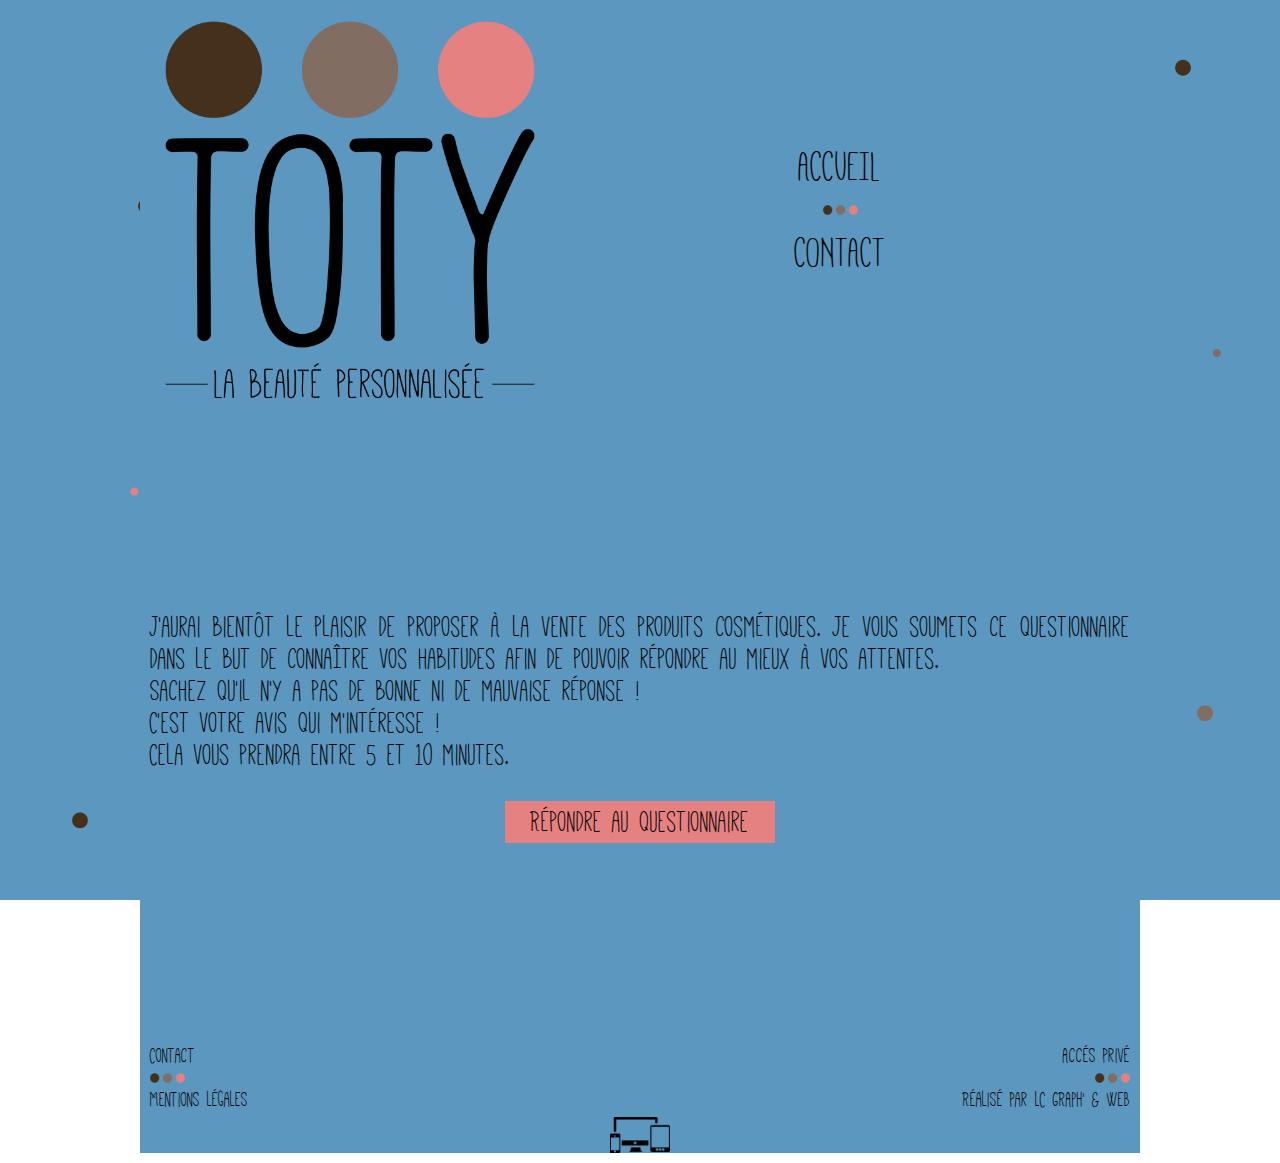
==== index.html @ 4c4735c5 "First commit" ====
<!DOCTYPE html>
<html lang="fr">
<head>
    <meta charset="UTF-8">
    <meta name="viewport" content="width=device-width">
    <title>TOTY - La beauté personnalisée - Accueil</title>

    <!-- stylesheet files -->
    <link href="css/homeViewSmartphoneStylesheet.css" rel="stylesheet" type="text/css" media="screen">
    <link href="css/homeViewTabletStylesheet.css" rel="stylesheet" type="text/css" media="screen and (min-width: 600px)">
    <link href="css/homeViewTabletLargeFormatStylesheet.css" rel="stylesheet" type="text/css" media="screen and (min-width: 800px)">
    <link href="css/homeViewComputerStylesheet.css" rel="stylesheet" type="text/css" media="screen and (min-width: 1025px)">

    <!-- javascript files -->
    <script src="https://ajax.googleapis.com/ajax/libs/jquery/3.1.0/jquery.min.js"></script>
    <script src="js/animationMenu.js" type="application/javascript"></script>
    <noscript>
        <meta http-equiv="Refresh" content="0; URL=view/javascriptDisabledView.html">
    </noscript>
</head>
<body>

<!-- Beginning of the block "mainWrapper" -->
<div id="mainWrapper">

    <!-- Beginning of the block "mainHeader" -->
    <header id="mainHeader">
        <img src="pictures/logo-toty-img.png">
    </header>
    <!-- End ogf the block "mainHeader" -->

    <!-- Beginning of the block "mainMenuContainer" -->
    <div id="mainMenuContainer">

        <!-- Beginning of the block "mainMenuControlButton" -->
        <div id="mainMenuControlButton">
            <figure id="menuImg">
                <img src="pictures/menu-hamburger-img.png">
            </figure>
            <figure id="closeMenu">
                <img src="pictures/close-menu-img.png">
            </figure>
        </div>
        <!-- End of the block "mainMenuControlButton" -->

        <!-- Beginning of the block "mainMenuContent" -->
        <div id="mainMenuContent">
            <ul id="mainMenu">
                <li><a href="#">ACCUEIL</a></li>
                <img src="pictures/round-color-img.png">
                <li><a href="view/contactView.php">CONTACT</a></li>
            </ul>
        </div>
        <!-- End of the block "mainMenuContent" -->

    </div>
    <!-- End of the block "mainMenuContainer" -->

    <div class="clear"></div>

    <!-- Beginning of the block "mainContainer" -->
    <div id="mainContainer">

        <!-- Beginning of the block "mainContent' -->
        <div id="mainContent">
            <p>
                J'aurai bientôt le plaisir de proposer à la vente des produits cosmétiques. Je vous soumets ce questionnaire dans le but
                de connaître vos habitudes afin de pouvoir répondre au mieux à vos attentes.<br>
                Sachez qu'il n'y a pas de bonne ni de mauvaise réponse !<br>
                C'est votre avis qui m'intéresse !<br>
                Cela vous prendra entre 5 et 10 minutes.
            </p>
            <button>
                <a href="view/surveyPart1View.php">Répondre au questionnaire</a>
            </button>
        </div>
        <!-- End of the block "mainContent" -->

    </div>
    <!-- End of the block "mainContainer" -->

    <!-- Beginning of the block "mainFooter" -->
    <footer id="mainFooter">

        <!-- Beginning of the block "mainFooterInformationLinkContainer" -->
        <div id="mainFooterInformationLinkContainer">

            <!-- Beginning of the block "mainFooterFirstInformationLinkContent" -->
            <section id="mainFooterFirstInformationLinkContent" class="positionningLeft">
                <p>
                    <a href="view/contactView.php">Contact</a>
                </p>
                <img src="pictures/round-color-img.png">
                <p>
                    <a href="view/legalNoticesView.html">Mentions légales</a>
                </p>
            </section>
            <!-- End of the block "mainFooterFirstInformationLinkContent" -->

            <!-- Beginning of the block "mainFooterSecondInformationLinkContent" -->
            <section id="mainFooterSecondInformationLinkContent" class="positionningRight">
                <p>
                    <a href="view/privateAccessView.php">Accés privé</a>
                </p>
                <img src="pictures/round-color-img.png">
                <p>
                    Réalisé par<a href="http://www.lcgraphandweb.com" target="_blank"> LC GRAPH' & WEB</a>
                </p>
            </section>
            <!-- End of the block "mainFooterSecondInformationLinkContent -->

            <div class="clear"></div>

        </div>
        <!-- End of the block "mainFooterInformationLinkContainer" -->


        <figure id="mainFooterResponsiveLogoContent">
            <img src="pictures/logo-responsive-img.png">
        </figure>

    </footer>
    <!-- End of the block "mainFooter" -->

</div>
<!-- End of the block "mainWrapper" -->

</body>
</html>
---- css/homeViewSmartphoneStylesheet.css ----
@font-face {
    font-family: 'mathlete';
    src: url('../fonts/mathlete-skinny-webfont.eot');
    src: url('../fonts/mathlete-skinny-webfont.eot?#iefix') format('embedded-opentype'),
    url('../fonts/mathlete-skinny-webfont.ttf') format('truetype'),
    url('../fonts/mathlete-skinny-webfont.svg#exolight') format('svg');
    font-weight: normal;
    font-style: normal;
}

* {
    margin: 0;
    padding: 0;
}

body {
    font-family: mathlete, sans-serif;
    font-size: 24px;
    background-color: rgba(92, 151, 191, 1)
}

/* Beginning CSS of the block "mainWrapper" */
#mainWrapper {
    margin: 10px;
}

/* End CSS of the block "mainWrapper" */

/* Beginning CSS of the block "mainHeader" */
#mainHeader img {
    display: block;
    width: 30.30303vh;
    margin: 0 auto;
}

/* End of the block "mainHeader" */

/* Beginning CSS of the block "mainMenuContainer" */
#mainMenuContainer {
    margin-top: 30px;
}

/* End CSS of the block "mainMenuContainer" */

/* Beginning CSS of the block "mainMenuControlButton" */
#mainMenuControlButton {
    position: relative;
    height: 3.78787vh;
    padding: 5px 0;
}

#menuImg, #closeMenu {
    position: absolute;
    width: 3.78787vh;
    height: 3.78787vh;
    left: 50%;
    margin-left: -1.89393vh;
    white-space: nowrap;
    font-size: 0;
}

#closeMenu {
    display: none;
}

#menuImg img, #closeMenu img {
    width: 100%;
}

/* End CSS of the block "MainMenuControlButton" */

/* Beginning of the block "mainMenuContent" */
#mainMenuContent {
    margin-top: 30px;
    display: none;
}

#mainMenu li {
    text-align: center;
    list-style: none;
}

#mainMenu li a {
    font-size: 36px;
    text-decoration: none;
    color: black;
}

#mainMenu Img {
    width: 25px;
    display: block;
    margin: 15px auto;
}

/* End CSS of the block "mainMenuContent" */

/* Beginning CSS of the "mainContainer" */
#mainContainer {
    margin: 5.56666vh 0;
}

/* End CSS of the block "mainContainer" */

/* Beginning CSS of the block "mainContent" */
#mainContent p {
    text-align: justify;
}

#mainContent button {
    background-color: rgba(229, 129, 128, 1);
    font-family: mathlete, sans-serif;
    font-size: 24px;
    width: 200px;
    border: none;
    display: block;
    margin: 30px auto 0 auto;
    padding: 5px 0;
}

#mainContent button a {
    text-decoration: none;
    color: black;
}

/* End CSS of the block "mainContent" */

/* Beginning CSS of the block "mainFooter" */
#mainFooterFirstInformationLinkContent, #mainFooterSecondInformationLinkContent {
    width: 50%;
}

#mainFooterFirstInformationLinkContent p, #mainFooterSecondInformationLinkContent p {
    font-size: 16px;
}

#mainFooterFirstInformationLinkContent img, #mainFooterSecondInformationLinkContent img {
    width: 25px;
    display: block;
}

#mainFooterFirstInformationLinkContent img {
    margin: 5px 0
}

#mainFooterSecondInformationLinkContent img {
    margin: 5px 0 5px auto
}

#mainFooterFirstInformationLinkContent p a, #mainFooterSecondInformationLinkContent p a {
    color: black;
    text-decoration: none;
}

#mainFooterSecondInformationLinkContent p {
    text-align: right;
}

#mainFooterResponsiveLogoContent {
    width: 4.54545vh;
    margin: 5px auto 0 auto;
    white-space: nowrap;
    font-size: 0;
}

#mainFooterResponsiveLogoContent img {
    width: 100%;
}

/* End CSS of the block "mainFooter" */

.positionningLeft {
    float: left;
}

.positionningRight {
    float: right;
}

.clear {
    clear: both;
}
---- css/homeViewTabletStylesheet.css ----
body {
    font-size: 28px;
}

/* Beginning of the block "mainMenuContent" */
#mainMenu li a {
    font-size: 42px
}

/* End CSS of the block "mainMenuContent" */

/* Beginning CSS of the "mainContainer" */
#mainContainer {
    margin: 14.73796vh 0;
}

/* End CSS of the block "mainContainer" */

/* Beginning CSS of the block "mainContent" */
#mainContent button {
    font-size: 28px;
    width: 230px;
}

/* End CSS of the block "mainContent" */

/* Beginning CSS of the block "mainFooter" */
#mainFooterFirstInformationLinkContent p, #mainFooterSecondInformationLinkContent p {
    font-size: 20px;
}

/* End CSS of the block "mainFooter" */
---- css/homeViewTabletLargeFormatStylesheet.css ----
body {
    font-size: 34px;
}

/* Beginning of the block "mainMenuContent" */
#mainMenu li a {
    font-size: 48px
}

/* End CSS of the block "mainMenuContent" */

/* Beginning CSS of the block mainContainer */
#mainContainer {
    margin: 17.68014vh 0;
}

/* End CSS of the block mainContainer */

/* Beginning CSS of the block "mainContent" */
#mainContent button {
    font-size: 34px;
    width: 270px;
}

/* End CSS of the block "mainContent" */

/* Beginning CSS of the block "mainFooter" */
#mainFooterFirstInformationLinkContent p, #mainFooterSecondInformationLinkContent p {
    font-size: 24px;
}

/* End CSS of the block "mainFooter" */
---- css/homeViewComputerStylesheet.css ----
body {
    background: url("../pictures/background-img.png") fixed center;
    background-size: cover;
    background-color: transparent;
}

/* Beginning CSS of the block "mainWrapper" */
#mainWrapper {
    width: 1000px;
    margin: 10px auto;
    background-color: rgba(92, 151, 191, 1);
}

/* End CSS of the block "mainWrapper" */

/* Beginning CSS of the block "mainHeader" */
#mainHeader {
    float: left;
    width: 400px;
    height: 400px;
    margin-left: 10px;
}

#mainHeader img {
    width: 100%;
}

/* End of the block "mainHeader" */

/* Beginning CSS of the block "mainMenuContainer" */
#mainMenuContainer {
    float: right;
    width: 580px;
    height: 400px;
    margin: 0 10px 0 0;
    display: flex;
    align-items: center;
}

/* End CSS of the block "mainMenuContainer" */

/* Beginning CSS of the block "mainMenuControlButton" */
#mainMenuControlButton {
    display: none;
}

/* End CSS of the block "MainMenuControlButton" */

/* Beginning of the block "mainMenuContent" */
#mainMenuContent {
    display: block;
    width: 100%;
    margin: 0;
}

#mainMenu img {
    width: 35px
}

/* End CSS of the block "mainMenuContent" */

/* Beginning CSS of the "mainContainer" */
#mainContainer {
    margin: 22.34887vh 10px 22.34887vh 10px;
}

/* End CSS of the block "mainContainer" */

/* Beginning CSS of the block "mainFooter" */
#mainFooter {
    margin: 0 10px;
}

#mainFooterFirstInformationLinkContent img, #mainFooterSecondInformationLinkContent img {
    width: 35px
}

#mainFooterResponsiveLogoContent {
    width: 60px;
}

/* End CSS of the block "mainFooter" */
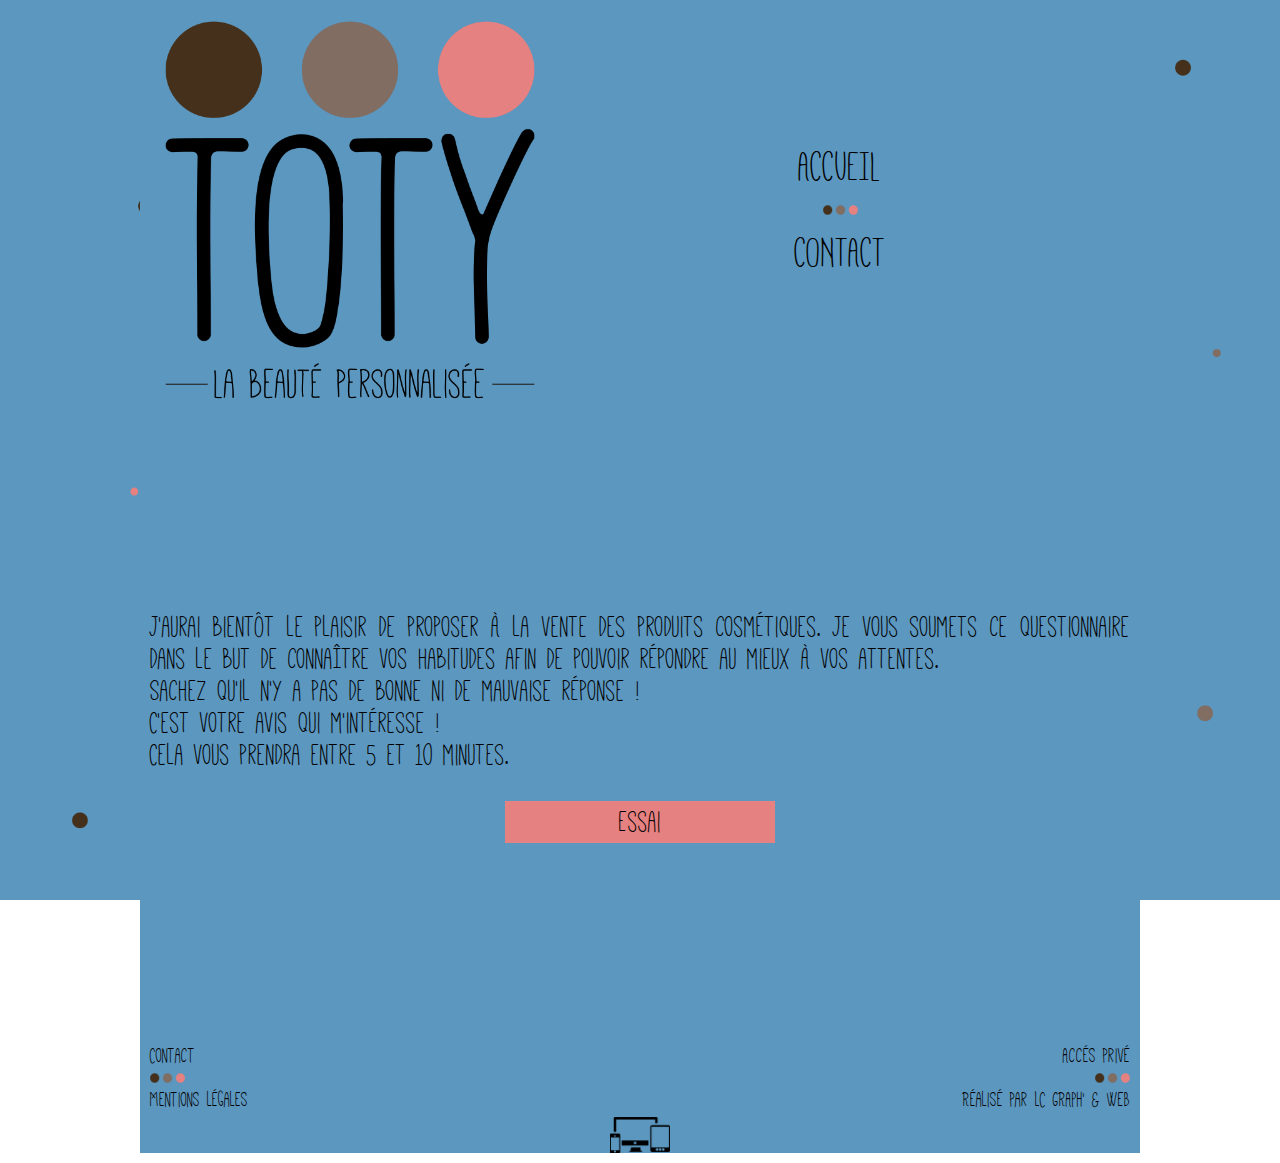
==== commit 5b4f9996: "commit on branch master / modification in file index.html" ====
--- a/index.html
+++ b/index.html
@@ -71,7 +71,7 @@
                 Cela vous prendra entre 5 et 10 minutes.
             </p>
             <button>
-                <a href="view/surveyPart1View.php">Répondre au questionnaire</a>
+                <a href="view/surveyPart1View.php">Essai</a>
             </button>
         </div>
         <!-- End of the block "mainContent" -->
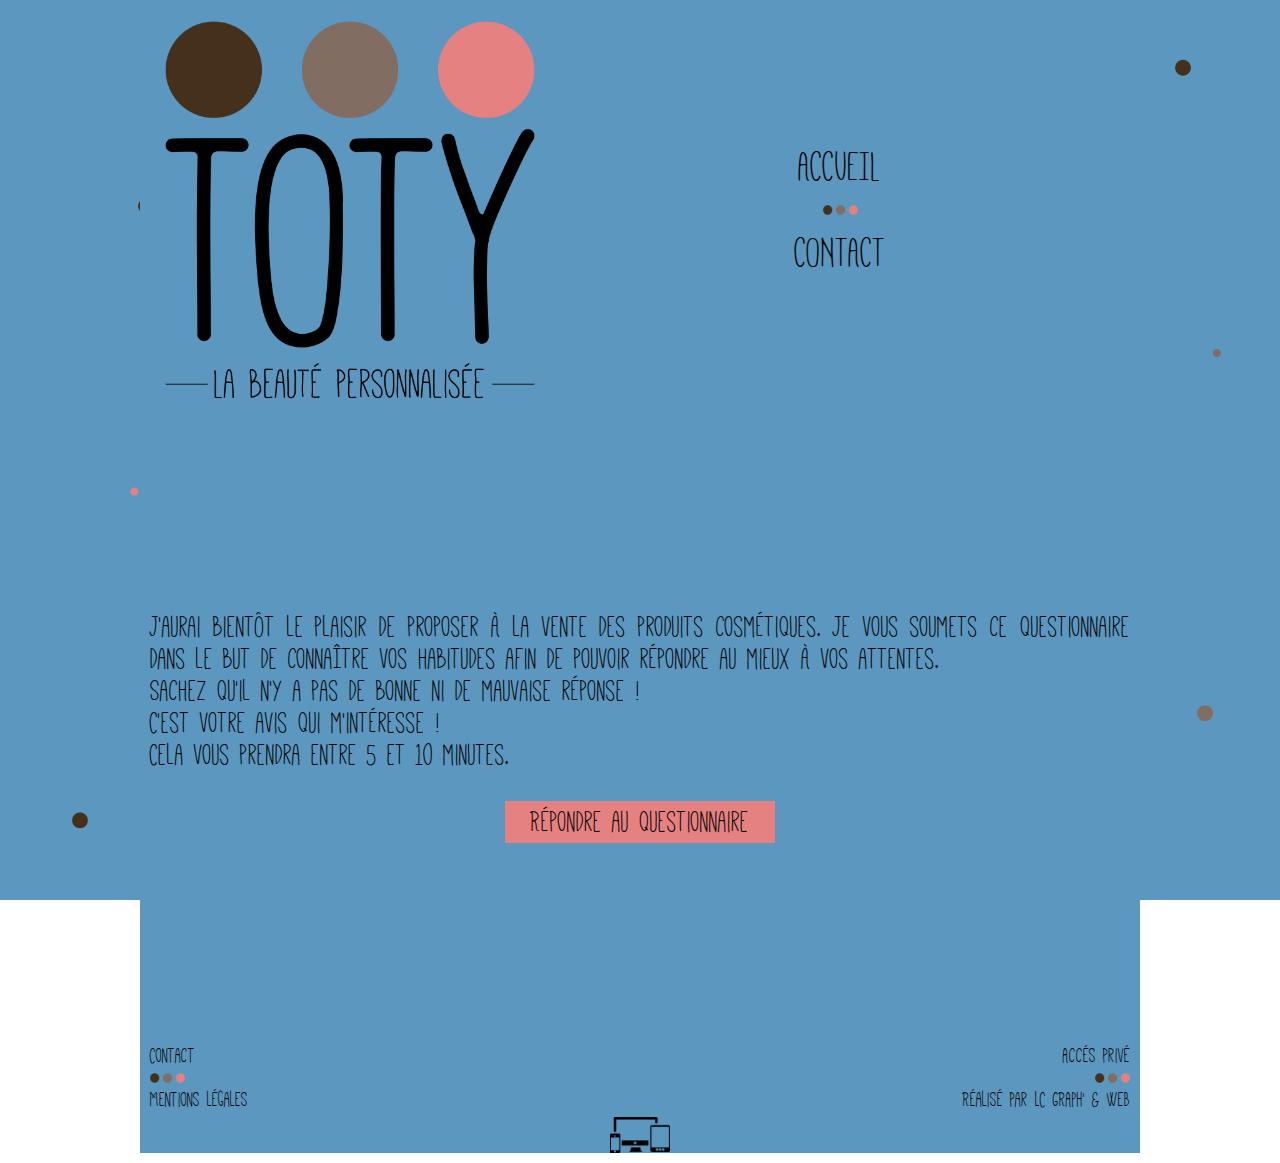
==== commit 774659f4: "commit on branch master / Different modification in file index.html" ====
--- a/index.html
+++ b/index.html
@@ -71,7 +71,7 @@
                 Cela vous prendra entre 5 et 10 minutes.
             </p>
             <button>
-                <a href="view/surveyPart1View.php">Essai</a>
+                <a href="view/surveyPart1View.php">Répondre au questionnaire</a>
             </button>
         </div>
         <!-- End of the block "mainContent" -->
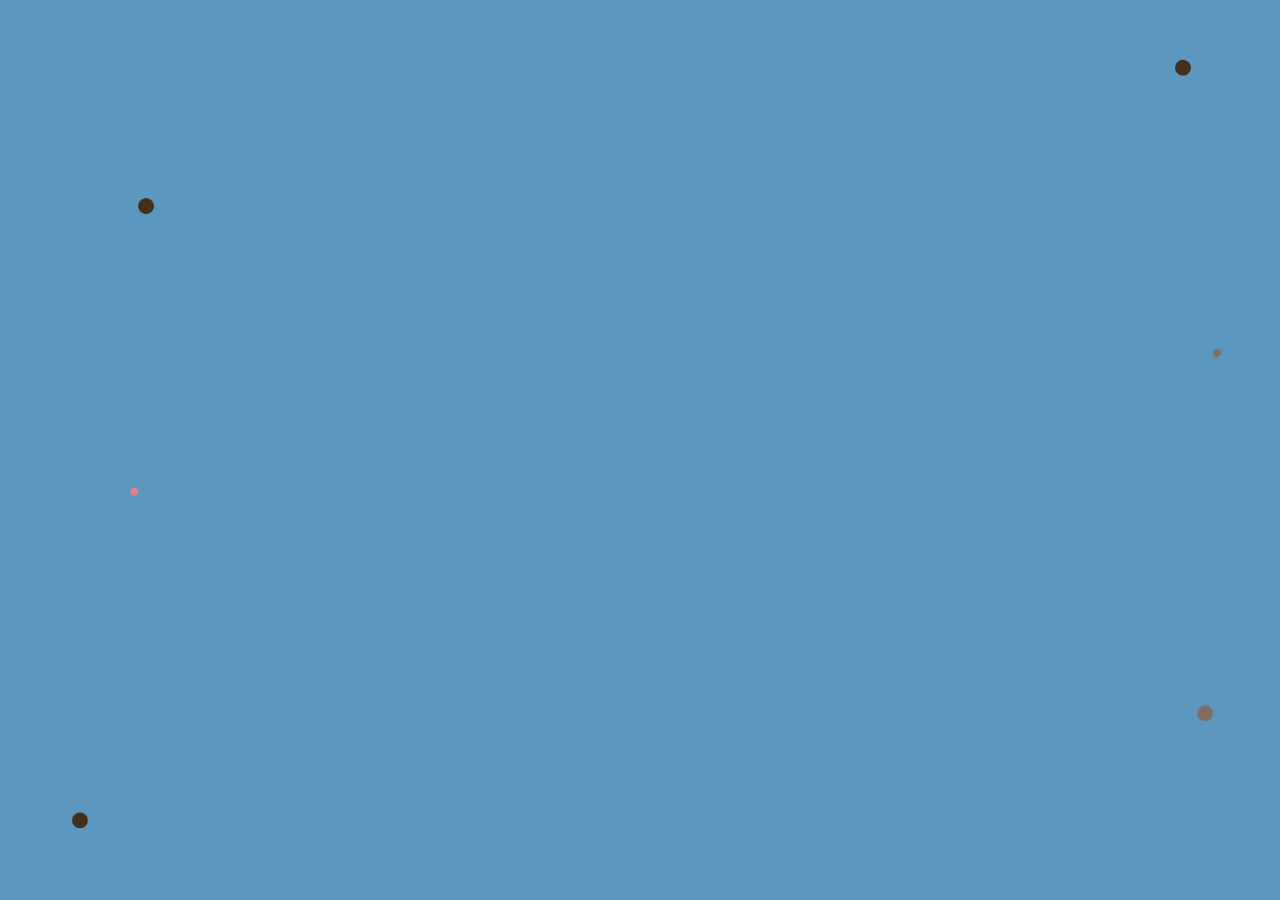
==== commit a4cdd931: "First commit on branchNumber4 / Delete code on page index.html" ====
--- a/index.html
+++ b/index.html
@@ -20,110 +20,5 @@
 </head>
 <body>
 
-<!-- Beginning of the block "mainWrapper" -->
-<div id="mainWrapper">
-
-    <!-- Beginning of the block "mainHeader" -->
-    <header id="mainHeader">
-        <img src="pictures/logo-toty-img.png">
-    </header>
-    <!-- End ogf the block "mainHeader" -->
-
-    <!-- Beginning of the block "mainMenuContainer" -->
-    <div id="mainMenuContainer">
-
-        <!-- Beginning of the block "mainMenuControlButton" -->
-        <div id="mainMenuControlButton">
-            <figure id="menuImg">
-                <img src="pictures/menu-hamburger-img.png">
-            </figure>
-            <figure id="closeMenu">
-                <img src="pictures/close-menu-img.png">
-            </figure>
-        </div>
-        <!-- End of the block "mainMenuControlButton" -->
-
-        <!-- Beginning of the block "mainMenuContent" -->
-        <div id="mainMenuContent">
-            <ul id="mainMenu">
-                <li><a href="#">ACCUEIL</a></li>
-                <img src="pictures/round-color-img.png">
-                <li><a href="view/contactView.php">CONTACT</a></li>
-            </ul>
-        </div>
-        <!-- End of the block "mainMenuContent" -->
-
-    </div>
-    <!-- End of the block "mainMenuContainer" -->
-
-    <div class="clear"></div>
-
-    <!-- Beginning of the block "mainContainer" -->
-    <div id="mainContainer">
-
-        <!-- Beginning of the block "mainContent' -->
-        <div id="mainContent">
-            <p>
-                J'aurai bientôt le plaisir de proposer à la vente des produits cosmétiques. Je vous soumets ce questionnaire dans le but
-                de connaître vos habitudes afin de pouvoir répondre au mieux à vos attentes.<br>
-                Sachez qu'il n'y a pas de bonne ni de mauvaise réponse !<br>
-                C'est votre avis qui m'intéresse !<br>
-                Cela vous prendra entre 5 et 10 minutes.
-            </p>
-            <button>
-                <a href="view/surveyPart1View.php">Répondre au questionnaire</a>
-            </button>
-        </div>
-        <!-- End of the block "mainContent" -->
-
-    </div>
-    <!-- End of the block "mainContainer" -->
-
-    <!-- Beginning of the block "mainFooter" -->
-    <footer id="mainFooter">
-
-        <!-- Beginning of the block "mainFooterInformationLinkContainer" -->
-        <div id="mainFooterInformationLinkContainer">
-
-            <!-- Beginning of the block "mainFooterFirstInformationLinkContent" -->
-            <section id="mainFooterFirstInformationLinkContent" class="positionningLeft">
-                <p>
-                    <a href="view/contactView.php">Contact</a>
-                </p>
-                <img src="pictures/round-color-img.png">
-                <p>
-                    <a href="view/legalNoticesView.html">Mentions légales</a>
-                </p>
-            </section>
-            <!-- End of the block "mainFooterFirstInformationLinkContent" -->
-
-            <!-- Beginning of the block "mainFooterSecondInformationLinkContent" -->
-            <section id="mainFooterSecondInformationLinkContent" class="positionningRight">
-                <p>
-                    <a href="view/privateAccessView.php">Accés privé</a>
-                </p>
-                <img src="pictures/round-color-img.png">
-                <p>
-                    Réalisé par<a href="http://www.lcgraphandweb.com" target="_blank"> LC GRAPH' & WEB</a>
-                </p>
-            </section>
-            <!-- End of the block "mainFooterSecondInformationLinkContent -->
-
-            <div class="clear"></div>
-
-        </div>
-        <!-- End of the block "mainFooterInformationLinkContainer" -->
-
-
-        <figure id="mainFooterResponsiveLogoContent">
-            <img src="pictures/logo-responsive-img.png">
-        </figure>
-
-    </footer>
-    <!-- End of the block "mainFooter" -->
-
-</div>
-<!-- End of the block "mainWrapper" -->
-
 </body>
 </html>--- a/css/homeViewSmartphoneStylesheet.css
+++ b/css/homeViewSmartphoneStylesheet.css
@@ -117,11 +117,6 @@
     padding: 5px 0;
 }
 
-#mainContent button a {
-    text-decoration: none;
-    color: black;
-}
-
 /* End CSS of the block "mainContent" */
 
 /* Beginning CSS of the block "mainFooter" */
